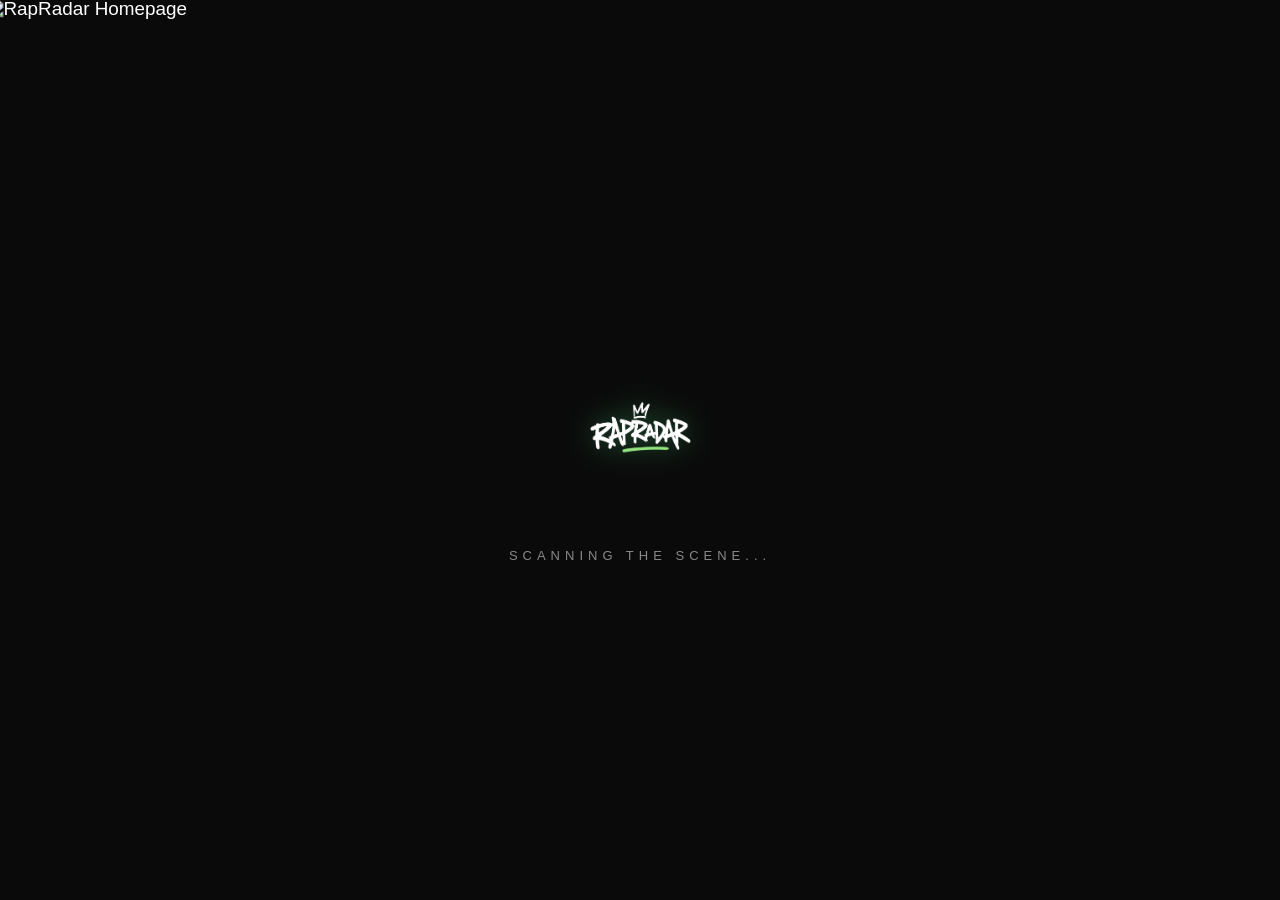
==== index.html @ 86c03d9b "Add files via upload" ====
<!DOCTYPE html>
<html lang="nl">
<head>
    <meta charset="UTF-8">
    <!-- Totale tijd naar 5.5 seconden zodat het lekker rustig verloopt -->
    <meta http-equiv="refresh" content="5.5; url=Home/homepage.html">
    <title>RapRadar — Loading...</title>
    <style>
        * {
            margin: 0;
            padding: 0;
            box-sizing: border-box;
        }

        body {
            height: 100vh;
            background-color: #0a0a0a;
            display: flex;
            flex-direction: column;
            justify-content: center;
            align-items: center;
            font-family: 'Arial Black', Impact, sans-serif;
            color: #ffffff;
            overflow: hidden;
            position: relative;
        }

        /* De Radar Container */
        .radar-wrapper {
            position: relative;
            width: 180px;
            height: 180px;
            display: flex;
            justify-content: center;
            align-items: center;
            margin-bottom: 30px;
            z-index: 2;
        }

        /* Pulserende radar-cirkels in neon-groen */
        .radar-ring {
            position: absolute;
            width: 100%;
            height: 100%;
            border: 2px solid #4ade80;
            border-radius: 50%;
            opacity: 0;
            animation: pulse 1.8s cubic-bezier(0.215, 0.61, 0.355, 1) infinite;
        }

        .radar-ring:nth-child(2) {
            animation-delay: 0.6s;
        }

        /* Logo in het midden */
        .radar-logo {
            width: 110px;
            height: auto;
            z-index: 2;
            filter: drop-shadow(0 0 15px rgba(74, 222, 128, 0.4));
            animation: logo-pop 0.6s ease-out forwards;
        }

        /* Status tekst */
        .status-text {
            font-size: 13px;
            letter-spacing: 5px;
            text-transform: uppercase;
            color: #888888;
            animation: blink 1.2s infinite alternate;
            z-index: 2;
        }

        /* --- DE CIRKEL NOG SLOMER GEZET --- */
        .site-reveal {
            position: fixed;
            top: 0;
            left: 0;
            width: 100vw;
            height: 100vh;
            z-index: 9999;
            clip-path: circle(0% at 50% 50%);
            /* Start na 2.6 seconden, maar doet er nu 2.5 seconden over om open te gaan! */
            animation: expand-site 2.5s cubic-bezier(0.77, 0, 0.175, 1) 2.6s forwards;
            pointer-events: none;
        }

        .site-reveal img {
            width: 100%;
            height: 100%;
            object-fit: cover;
            transform: scale(1.18);
        }

        @keyframes expand-site {
            0% {
                clip-path: circle(0% at 50% 50%);
            }
            100% {
                clip-path: circle(150% at 50% 50%);
            }
        }

        @keyframes pulse {
            0% { transform: scale(0.5); opacity: 0.9; }
            100% { transform: scale(1.6); opacity: 0; }
        }

        @keyframes logo-pop {
            0% { transform: scale(0.8); opacity: 0; }
            100% { transform: scale(1); opacity: 1; }
        }

        @keyframes blink {
            from { opacity: 0.4; }
            to { opacity: 1; }
        }
    </style>
</head>
<body>

    <div class="radar-wrapper">
        <div class="radar-ring"></div>
        <div class="radar-ring"></div>
        <img src="images/logo.png" alt="RapRadar" class="radar-logo">
    </div>

    <div class="status-text">Scanning the scene...</div>

    <div class="site-reveal">
        <img src="preview.jpg" alt="RapRadar Homepage">
    </div>

</body>
</html>
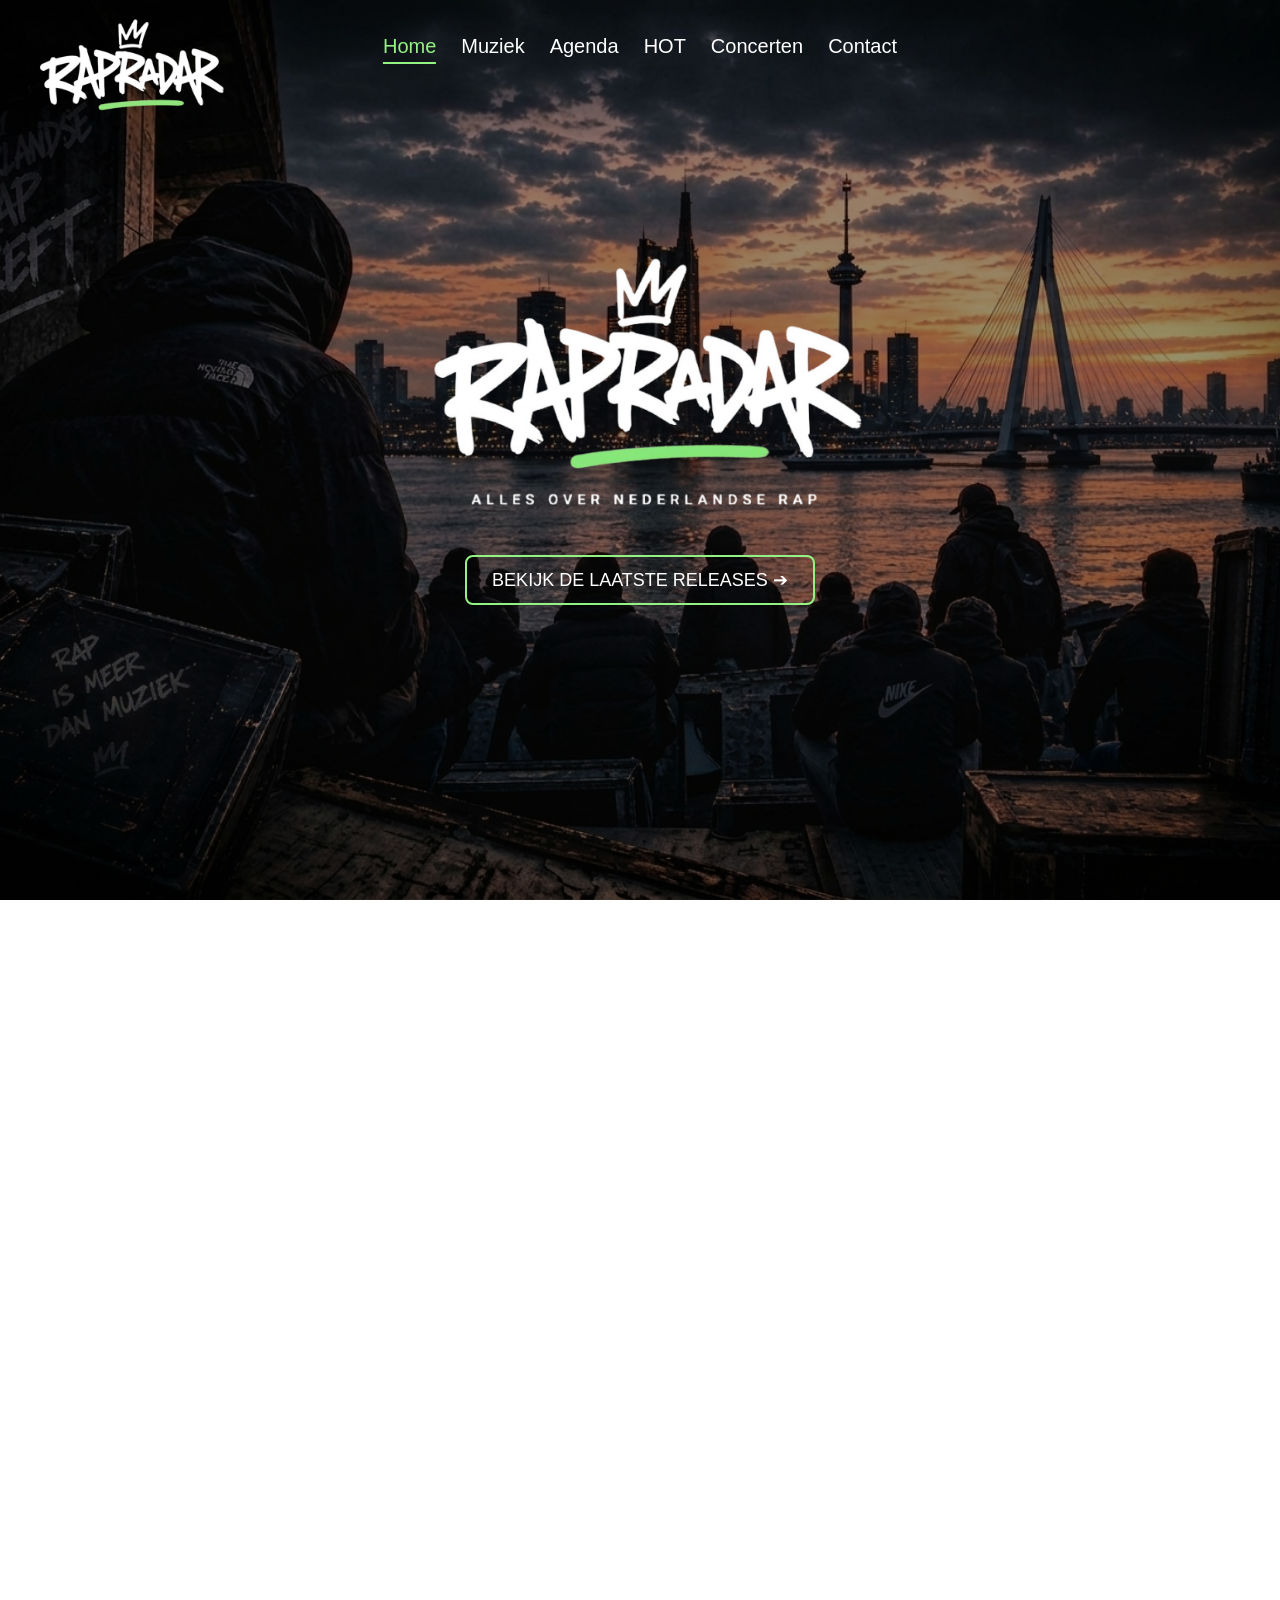
==== commit 4900eecc: "Add files via upload" ====
--- a/index.html
+++ b/index.html
@@ -2,134 +2,13 @@
 <html lang="nl">
 <head>
     <meta charset="UTF-8">
-    <!-- Totale tijd naar 5.5 seconden zodat het lekker rustig verloopt -->
-    <meta http-equiv="refresh" content="5.5; url=Home/homepage.html">
-    <title>RapRadar — Loading...</title>
-    <style>
-        * {
-            margin: 0;
-            padding: 0;
-            box-sizing: border-box;
-        }
-
-        body {
-            height: 100vh;
-            background-color: #0a0a0a;
-            display: flex;
-            flex-direction: column;
-            justify-content: center;
-            align-items: center;
-            font-family: 'Arial Black', Impact, sans-serif;
-            color: #ffffff;
-            overflow: hidden;
-            position: relative;
-        }
-
-        /* De Radar Container */
-        .radar-wrapper {
-            position: relative;
-            width: 180px;
-            height: 180px;
-            display: flex;
-            justify-content: center;
-            align-items: center;
-            margin-bottom: 30px;
-            z-index: 2;
-        }
-
-        /* Pulserende radar-cirkels in neon-groen */
-        .radar-ring {
-            position: absolute;
-            width: 100%;
-            height: 100%;
-            border: 2px solid #4ade80;
-            border-radius: 50%;
-            opacity: 0;
-            animation: pulse 1.8s cubic-bezier(0.215, 0.61, 0.355, 1) infinite;
-        }
-
-        .radar-ring:nth-child(2) {
-            animation-delay: 0.6s;
-        }
-
-        /* Logo in het midden */
-        .radar-logo {
-            width: 110px;
-            height: auto;
-            z-index: 2;
-            filter: drop-shadow(0 0 15px rgba(74, 222, 128, 0.4));
-            animation: logo-pop 0.6s ease-out forwards;
-        }
-
-        /* Status tekst */
-        .status-text {
-            font-size: 13px;
-            letter-spacing: 5px;
-            text-transform: uppercase;
-            color: #888888;
-            animation: blink 1.2s infinite alternate;
-            z-index: 2;
-        }
-
-        /* --- DE CIRKEL NOG SLOMER GEZET --- */
-        .site-reveal {
-            position: fixed;
-            top: 0;
-            left: 0;
-            width: 100vw;
-            height: 100vh;
-            z-index: 9999;
-            clip-path: circle(0% at 50% 50%);
-            /* Start na 2.6 seconden, maar doet er nu 2.5 seconden over om open te gaan! */
-            animation: expand-site 2.5s cubic-bezier(0.77, 0, 0.175, 1) 2.6s forwards;
-            pointer-events: none;
-        }
-
-        .site-reveal img {
-            width: 100%;
-            height: 100%;
-            object-fit: cover;
-            transform: scale(1.18);
-        }
-
-        @keyframes expand-site {
-            0% {
-                clip-path: circle(0% at 50% 50%);
-            }
-            100% {
-                clip-path: circle(150% at 50% 50%);
-            }
-        }
-
-        @keyframes pulse {
-            0% { transform: scale(0.5); opacity: 0.9; }
-            100% { transform: scale(1.6); opacity: 0; }
-        }
-
-        @keyframes logo-pop {
-            0% { transform: scale(0.8); opacity: 0; }
-            100% { transform: scale(1); opacity: 1; }
-        }
-
-        @keyframes blink {
-            from { opacity: 0.4; }
-            to { opacity: 1; }
-        }
-    </style>
+    <meta http-equiv="refresh" content="0; url=Home/homepage.html">
+    <title>Doorverwijzen...</title>
+    <script>
+        window.location.replace("Home/homepage.html");
+    </script>
 </head>
 <body>
-
-    <div class="radar-wrapper">
-        <div class="radar-ring"></div>
-        <div class="radar-ring"></div>
-        <img src="images/logo.png" alt="RapRadar" class="radar-logo">
-    </div>
-
-    <div class="status-text">Scanning the scene...</div>
-
-    <div class="site-reveal">
-        <img src="preview.jpg" alt="RapRadar Homepage">
-    </div>
-
+    <p>Je wordt doorgestuurd. Klik <a href="Home/homepage.html">hier</a> als dit niet automatisch gebeurt.</p>
 </body>
 </html>
